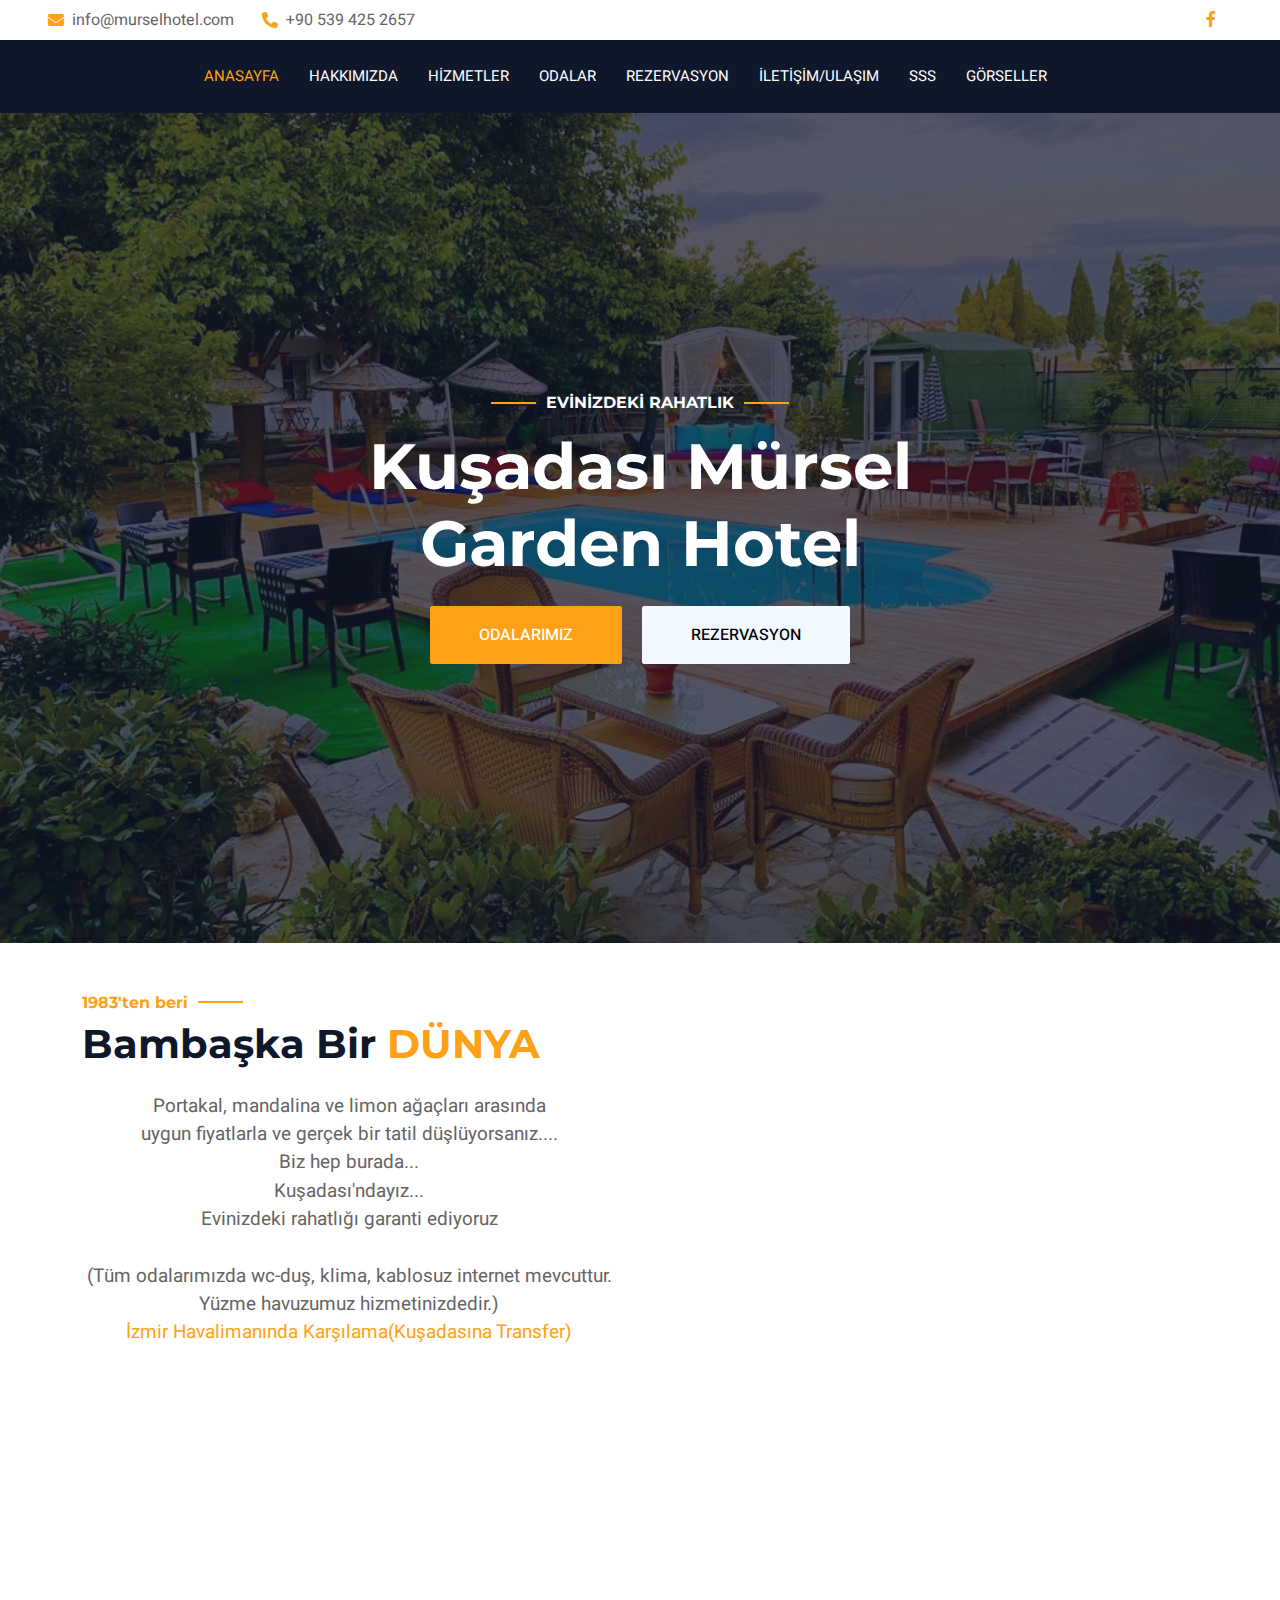
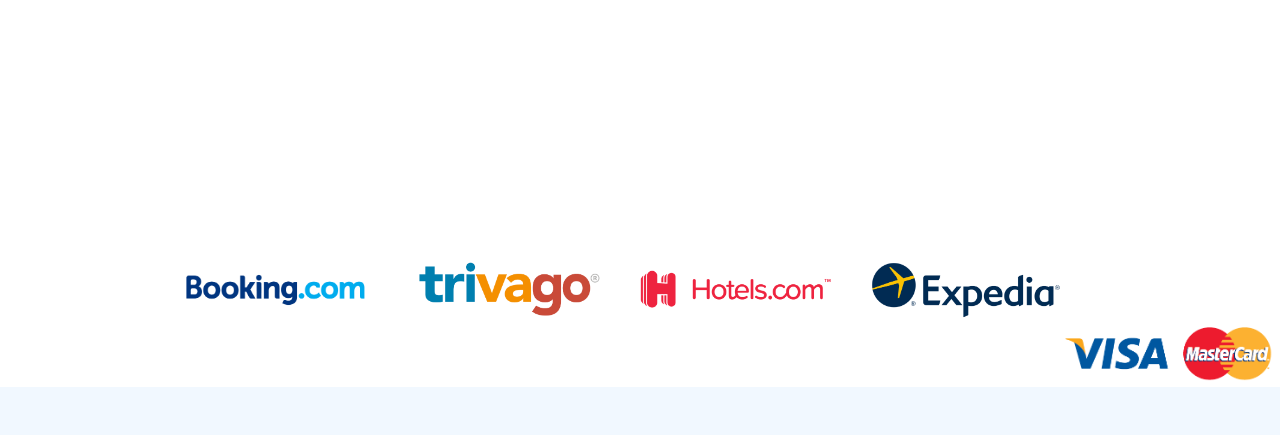
==== index.html @ a62d0f77 "All" ====
<!DOCTYPE html>
<html lang="en">

<head>
    <meta charset="utf-8">
    <title>Mürsel Garden Hotel</title>
    <meta content="width=device-width, initial-scale=1.0" name="viewport">
    <meta content="" name="keywords">
    <meta content="" name="description">

    <!-- Favicon -->
    <link href="img/favicon.ico" rel="icon">

    <!-- Google Web Fonts -->
    <link rel="preconnect" href="https://fonts.googleapis.com">
    <link rel="preconnect" href="https://fonts.gstatic.com" crossorigin>
    <link href="https://fonts.googleapis.com/css2?family=Heebo:wght@400;500;600;700&family=Montserrat:wght@400;500;600;700&display=swap" rel="stylesheet">  

    <!-- Icon Font Stylesheet -->
    <link href="https://cdnjs.cloudflare.com/ajax/libs/font-awesome/5.10.0/css/all.min.css" rel="stylesheet">
    <link href="https://cdn.jsdelivr.net/npm/bootstrap-icons@1.4.1/font/bootstrap-icons.css" rel="stylesheet">

    <!-- Libraries Stylesheet -->
    <link href="lib/animate/animate.min.css" rel="stylesheet">
    <link href="lib/owlcarousel/assets/owl.carousel.min.css" rel="stylesheet">
    <link href="lib/tempusdominus/css/tempusdominus-bootstrap-4.min.css" rel="stylesheet" />

    <!-- Customized Bootstrap Stylesheet -->
    <link href="css/bootstrap.min.css" rel="stylesheet">
    <link href="css/style.css" rel="stylesheet">
</head>

<body>
    <div class="container-xxl bg-white p-0">
        <!-- Spinner Start -->
        <div id="spinner" class="show bg-white position-fixed translate-middle w-100 vh-100 top-50 start-50 d-flex align-items-center justify-content-center">
            <div class="spinner-border text-primary" style="width: 3rem; height: 3rem;" role="status">
                <span class="sr-only">Loading...</span>
            </div>
        </div>
        <!-- Spinner End -->

        <!-- Header Start -->
        <div class="container-fluid bg-dark px-0">
            <div class="row gx-0">
                <div class="col-lg-9">
                    <div class="row gx-0 bg-white d-none d-lg-flex">
                        <div class="col-lg-7 px-5 text-start">
                            <div class="h-100 d-inline-flex align-items-center py-2 me-4">
                                <i class="fa fa-envelope text-primary me-2"></i>
                                <p class="mb-0">info@murselhotel.com</p>
                            </div>
                            <div class="h-100 d-inline-flex align-items-center py-2">
                                <i class="fa fa-phone-alt text-primary me-2"></i>
                                <p class="mb-0">+90 539 425 2657</p>
                            </div>
                        </div>
                        <div class="col-lg-5 px-5 text-end">
                            <div class="d-inline-flex align-items-center py-2">
                                <a target="_blank" class="me-3" href="http://www.facebook.com/murselhotel"><i class="fab fa-facebook-f"></i></a>
                            </div>
                        </div>
                    </div>
                    <nav class="navbar navbar-expand-lg bg-dark navbar-dark p-3 p-lg-0">
                        <button type="button" class="navbar-toggler" data-bs-toggle="collapse" data-bs-target="#navbarCollapse">
                            <span class="navbar-toggler-icon"></span>
                        </button>
                        <div class="collapse navbar-collapse justify-content-center" id="navbarCollapse">
                            <div class="navbar-nav mr-auto py-0">
                                <a href="index.html" class="nav-item nav-link active">Anasayfa</a>
                                <a href="about.html" class="nav-item nav-link">HAKKIMIZDA</a>
                                <a href="service.html" class="nav-item nav-link">HİZMETLER</a>
                                <a href="room.html" class="nav-item nav-link">Odalar</a>
                                <a href="booking.html" class="nav-item nav-link">Rezervasyon</a>
                                <a href="contact.html" class="nav-item nav-link">İLETİŞİM/ULAŞIM</a>
                                <a href="faq.html" class="nav-item nav-link">SSS</a>
                                <a href="images.html" class="nav-item nav-link">Görseller</a>
                            </div>
                           </div>
                    </nav>
                </div>
            </div>
        </div>
        <!-- Header End -->


        <!-- Carousel Start -->
        <div class="container-fluid p-0 mb-5">
            <div id="header-carousel" class="carousel slide" data-bs-ride="carousel">
                <div class="carousel-inner">
                    <div class="carousel-item active">
                        <img class="w-100" src="img/anasayfa.jpg" alt="Image">
                        <div class="carousel-caption d-flex flex-column align-items-center justify-content-center">
                            <div class="p-3" style="max-width: 700px;">
                                <h6 class="section-title text-white text-uppercase mb-3 animated slideInDown">EVİNİZDEKİ RAHATLIK</h6>
                                <h1 class="display-3 text-white mb-4 animated slideInDown">Kuşadası Mürsel Garden Hotel</h1>
                                <a href="room.html" class="btn btn-primary py-md-3 px-md-5 me-3 animated slideInLeft">Odalarımız</a>
                                <a href="booking.html" class="btn btn-light py-md-3 px-md-5 animated slideInRight">Rezervasyon</a>
                            </div>
                        </div>
                    </div>
            </div>
        </div>
        <!-- Carousel End -->



        <!-- About Start -->
        <div class="container-xxl py-5">
            <div class="container">
                <div class="row g-5 align-items-center">
                    <div class="col-lg-6">
                        <h6 class="section-title text-start text-primary">1983'ten beri</h6>
                        <h1 class="mb-4">Bambaşka Bir <span class="text-primary text-uppercase">Dünya</span></h1>
                        <p class="mb-4s">Portakal, mandalina ve limon ağaçları arasında<br>
                        uygun fiyatlarla ve gerçek bir tatil düşlüyorsanız....<br>
                        Biz hep burada...<br>
                        Kuşadası'ndayız...<br>Evinizdeki rahatlığı garanti ediyoruz<br><br>(Tüm odalarımızda wc-duş, klima, kablosuz internet mevcuttur. Yüzme havuzumuz hizmetinizdedir.)
                    <br><a target="_blank" href="https://www.murselhotel.com/Incoming%20Izmir.jpg" >İzmir Havalimanında Karşılama(Kuşadasına Transfer)</a>
                    </p>
                    </div>
                    <div class="col-lg-6">
                        <div class="row g-3">
                            <div class="col-6 text-end">
                                <img class="img-fluid rounded w-75 wow zoomIn" data-wow-delay="0.1s" src="img/anasayfa/main-1.jpg" style="margin-top: 25%;">
                            </div>
                            <div class="col-6 text-start">
                                <img class="img-fluid rounded w-100 wow zoomIn" data-wow-delay="0.3s" src="img/anasayfa/main-2.jpg">
                            </div>
                            <div class="col-6 text-end">
                                <img class="img-fluid rounded w-50 wow zoomIn" data-wow-delay="0.5s" src="img/anasayfa/main-3.png">
                            </div>
                            <div class="col-6 text-start">
                                <img class="img-fluid rounded w-75 wow zoomIn" data-wow-delay="0.7s" src="img/anasayfa/main-4.jpg">
                            </div>
                        </div>
                    </div>
                </div>
            </div>
        </div>
        <!-- About End -->



        <!-- Testimonial Start -->
        <div class="container-xxl testimonial my-5 py-5 bg-dark wow zoomIn" data-wow-delay="0.1s">
            <div class="container">
                <div class="owl-carousel testimonial-carousel py-5">
                    <div class="testimonial-item position-relative bg-white rounded overflow-hidden">
                        <p>Tek kelimeyle mükemmel bir kamp alanı. Kuşadası'nda kamp yapacaksanız tercih edebileceğiniz ilk yer olmalı.</p>
                        <div class="d-flex align-items-center">
                            <div class="ps-3">
                                <h6 class="fw-bold mb-1">M.P</h6>
                            </div>
                        </div>
                        <i class="fa fa-quote-right fa-3x text-primary position-absolute end-0 bottom-0 me-4 mb-n1"></i>
                    </div>
                    <div class="testimonial-item position-relative bg-white rounded overflow-hidden">
                        <p>Kapidan iceri gitince diğer kamp alanlarindan farkli oldugunu hissediyorsunuz.Sessiz,sakin ve huzurlu sadece cadir kampi
                        degil cok sicak ve samimi odalari da var dilerseniz oda da tercih edebilirsiniz fiyatlar da cok uygun.tercih ederseniz
                        Ares'i sevmeyi unutmayin .</p>
                        <div class="d-flex align-items-center">
                            <div class="ps-3">
                                <h6 class="fw-bold mb-1">Seyit Bey</h6>
                            </div>
                        </div>
                        <i class="fa fa-quote-right fa-3x text-primary position-absolute end-0 bottom-0 me-4 mb-n1"></i>
                    </div>
                    <div class="testimonial-item position-relative bg-white rounded overflow-hidden">
                        <p>İşletmecileri o kadar tatlı insanlar ki sanki bir hotel değil de kapı komşunuz :) Harika insanlar, size yardımcı
                        olabilmek için ellerinden geleni yapıyorlar. Ayrıca otel de çok güzel ve konforlu. Mutlaka tekrar geleceğim.</p>
                        <div class="d-flex align-items-center">
                            <div class="ps-3">
                                <h6 class="fw-bold mb-1">Talayhan Bey</h6>
                            </div>
                        </div>
                        <i class="fa fa-quote-right fa-3x text-primary position-absolute end-0 bottom-0 me-4 mb-n1"></i>
                    </div>
                </div>
            </div>
        </div>
        <!-- Testimonial End -->
        

        <!-- Footer Start -->
        <div class="container-fluid bg-dark text-light footer wow fadeIn" style="margin-top:-5%" data-wow-delay="0.1s">
            <div class="container pb-5">
                <div class="row g-5">
                    <div class="col-md-6 col-lg-4">
                        <div class="bg-primary rounded p-4">
                            <a href="index.html">
                                <h1 class="text-white text-uppercase mb-3">Mürsel Hotel</h1>
                            </a>
                            <p class="text-white mb-0">
                                <u>
                                    Pet barındırma koşullarını lütfen inceleyiniz.
                                </u>
                            </p>
                        </div>
                    </div>
                    <div class="col-md-6 col-lg-3">
                        <h6 class="section-title text-start text-primary text-uppercase mb-4">İLETİŞİM</h6>
                        <p class="mb-2"><i class="fa fa-map-marker-alt me-3"></i>Yavansu Mah. S.Demirel Bulvarı No:139,
                            Kusadası, Turkey</p>
                        <p class="mb-2"><i class="fa fa-phone-alt me-3"></i>+90 539 425 2657</p>
                        <p class="mb-2"><i class="fa fa-envelope me-3"></i>info@murselhotel.com</p>
                        <div class="d-flex pt-2">
                            <a class="btn btn-outline-light btn-social" target="_blank"
                                href="http://www.facebook.com/murselhotel"><i class="fab fa-facebook-f"></i></a>
                        </div>
                    </div>
                    <div class="col-lg-5 col-md-12">
                        <div class="row">
                            <div class="col-md-3">
                                <h6 class="section-title text-start text-primary text-uppercase mb-4">Hotel</h6>
                                <a class="btn btn-link" href="about.html">Hakkımızda</a>
                                <a class="btn btn-link" href="service.html">Hizmetlerimiz</a>
                                <a class="btn btn-link" href="room.html">Odalarımız</a>
                                <a class="btn btn-link" href="contact.html">İletişim</a>
                                <a class="btn btn-link" href="faq.html">SSS</a>
                            </div>
                            <div class="col-md-9">
                                <div class="row" style="margin-left:18%;">
                                    <div class="col-6">
                                        <a target="_blank" href="https://mursel-kamping.business.site/"
                                            style="display: flex;justify-content:center;align-items:center">
                                            <img style="width: 100%;height: auto;" src="img/resimler/camping.png" alt="Resim 5">
                                        </a>
                                    </div>
                                    <div class="col-6">
                                        <div class="col-8">
                                            <img style="width: 100%;height: auto;" src="img/resimler/motor.png" alt="Resim 5">
                                        </div>
                                        <div class="col-8">
                                            <img style="width: 100%;height: auto;" src="img/resimler/Bicycle-Friendly.png"
                                                alt="Resim 5">
                                        </div>
                                    </div>
                                </div>
                            </div>
                        </div>
                    </div>
        
                </div>
            </div>
        </div>
        <!-- Footer End -->
        <div class="row align-items-center" style="display: flex;justify-content:center;">
            <div class="column">
            <div class="column align-items-center" style="display: flex;justify-content:center;">
                <img style="width: 15%;height: auto;margin-right: 3%;" src="img/resimler/booking.png" alt="Resim 1">
                <img style="width: 15%;height: auto;margin-right: 3%;" src="img/resimler/trivago.png" alt="Resim 2">
                <img style="width: 15%;height: auto;margin-right: 3%;" src="img/resimler/hotels.png" alt="Resim 3">
                <img style="width: 15%;height: auto;margin-right: 3%;" src="img/resimler/expedia.png" alt="Resim 4">
            </div>
            <div class="column align-items-end" style="display: flex;justify-content:end;">
                <img style="width: 17%;height: auto;" src="img/resimler/visa-mastercard.png" alt="Resim 5">
            </div>
            </div>
        </div>
    </div>

    <!-- JavaScript Libraries -->
    <script src="https://code.jquery.com/jquery-3.4.1.min.js"></script>
    <script src="https://cdn.jsdelivr.net/npm/bootstrap@5.0.0/dist/js/bootstrap.bundle.min.js"></script>
    <script src="lib/wow/wow.min.js"></script>
    <script src="lib/easing/easing.min.js"></script>
    <script src="lib/waypoints/waypoints.min.js"></script>
    <script src="lib/counterup/counterup.min.js"></script>
    <script src="lib/owlcarousel/owl.carousel.min.js"></script>
    <script src="lib/tempusdominus/js/moment.min.js"></script>
    <script src="lib/tempusdominus/js/moment-timezone.min.js"></script>
    <script src="lib/tempusdominus/js/tempusdominus-bootstrap-4.min.js"></script>

    <!-- Template Javascript -->
    <script src="js/main.js"></script>
</body>

</html>
---- css/style.css ----
:root {
    --primary: #FEA116;
    --light: #F1F8FF;
    --dark: #0F172B;
}

.fw-medium {
    font-weight: 500 !important;
}

.fw-semi-bold {
    font-weight: 600 !important;
}

.back-to-top {
    position: fixed;
    display: none;
    right: 45px;
    bottom: 45px;
    z-index: 99;
}
.image-grid div {
    width: 25%;
    height: 240px;
    background-repeat: no-repeat;
    background-size: cover;
    background-position: center center;
}
.image-grid {
    display: flex;
    flex-wrap: wrap;
    max-width: 90%;
    align-items: center;
    justify-content: center;
}
/*** Spinner ***/
#spinner {
    opacity: 0;
    visibility: hidden;
    transition: opacity .5s ease-out, visibility 0s linear .5s;
    z-index: 99999;
}

#spinner.show {
    transition: opacity .5s ease-out, visibility 0s linear 0s;
    visibility: visible;
    opacity: 1;
}


/*** Button ***/
.btn {
    font-weight: 500;
    text-transform: uppercase;
    transition: .5s;
}

.btn.btn-primary,
.btn.btn-secondary {
    color: #FFFFFF;
}

.btn-square {
    width: 38px;
    height: 38px;
}

.btn-sm-square {
    width: 32px;
    height: 32px;
}

.btn-lg-square {
    width: 48px;
    height: 48px;
}

.btn-square,
.btn-sm-square,
.btn-lg-square {
    padding: 0;
    display: flex;
    align-items: center;
    justify-content: center;
    font-weight: normal;
    border-radius: 2px;
}


/*** Navbar ***/
.navbar-dark .navbar-nav .nav-link {
    margin-right: 30px;
    padding: 25px 0;
    color: #FFFFFF;
    font-size: 15px;
    text-transform: uppercase;
    outline: none;
}

.navbar-dark .navbar-nav .nav-link:hover,
.navbar-dark .navbar-nav .nav-link.active {
    color: var(--primary);
}

@media (max-width: 991.98px) {
    .navbar-dark .navbar-nav .nav-link  {
        margin-right: 0;
        padding: 10px 0;
    }
}


/*** Header ***/
.carousel-caption {
    top: 0;
    left: 0;
    right: 0;
    bottom: 0;
    background: rgba(15, 23, 43, .7);
    z-index: 1;
}

.carousel-control-prev,
.carousel-control-next {
    width: 10%;
}

.carousel-control-prev-icon,
.carousel-control-next-icon {
    width: 3rem;
    height: 3rem;
}

@media (max-width: 768px) {
    #header-carousel .carousel-item {
        position: relative;
        min-height: 250px;
    }
    
    #header-carousel .carousel-item img {
        position: absolute;
        width: 100%;
        height: 100%;
        object-fit: cover;
    }
}

.page-header {
    background-position: center center;
    background-repeat: no-repeat;
    background-size: cover;
}

.page-header-inner {
    background: rgba(15, 23, 43, .7);
}

.breadcrumb-item + .breadcrumb-item::before {
    color: var(--light);
}

.booking {
    position: relative;
    margin-top: -100px !important;
    z-index: 1;
}


/*** Section Title ***/
.section-title {
    position: relative;
    display: inline-block;
}

.section-title::before {
    position: absolute;
    content: "";
    width: 45px;
    height: 2px;
    top: 50%;
    left: -55px;
    margin-top: -1px;
    background: var(--primary);
}

.section-title::after {
    position: absolute;
    content: "";
    width: 45px;
    height: 2px;
    top: 50%;
    right: -55px;
    margin-top: -1px;
    background: var(--primary);
}

.section-title.text-start::before,
.section-title.text-end::after {
    display: none;
}


/*** Service ***/
.service-item {
    height: 320px;
    padding: 30px;
    display: flex;
    flex-direction: column;
    justify-content: center;
    text-align: center;
    background: #FFFFFF;
    box-shadow: 0 0 45px rgba(0, 0, 0, .08);
    transition: .5s;
}

.service-item:hover {
    background: var(--primary);
}

.service-item .service-icon {
    margin: 0 auto 30px auto;
    width: 65px;
    height: 65px;
    transition: .5s;
}

.service-item i,
.service-item h5,
.service-item p {
    transition: .5s;
}

.service-item:hover i,
.service-item:hover h5,
.service-item:hover p {
    color: #FFFFFF !important;
}


/*** Footer ***/

.footer {
    position: relative;
    margin-top: -110px;
    padding-top: 54px;
}

.footer .btn.btn-social {
    margin-right: 5px;
    width: 35px;
    height: 35px;
    display: flex;
    align-items: center;
    justify-content: center;
    color: var(--light);
    border: 1px solid #FFFFFF;
    border-radius: 35px;
    transition: .3s;
}

.footer .btn.btn-social:hover {
    color: var(--primary);
}

.footer .btn.btn-link {
    display: block;
    margin-bottom: 5px;
    padding: 0;
    text-align: left;
    color: #FFFFFF;
    font-size: 15px;
    font-weight: normal;
    text-transform: capitalize;
    transition: .3s;
}

.footer .btn.btn-link::before {
    position: relative;
    content: "\f105";
    font-family: "Font Awesome 5 Free";
    font-weight: 900;
    margin-right: 10px;
}

.footer .btn.btn-link:hover {
    letter-spacing: 1px;
    box-shadow: none;
}

.footer .copyright {
    padding: 25px 0;
    font-size: 15px;
    border-top: 1px solid rgba(256, 256, 256, .1);
}

.footer .copyright a {
    color: var(--light);
}

.footer .footer-menu a {
    margin-right: 15px;
    padding-right: 15px;
    border-right: 1px solid rgba(255, 255, 255, .3);
}

.footer .footer-menu a:last-child {
    margin-right: 0;
    padding-right: 0;
    border-right: none;
}
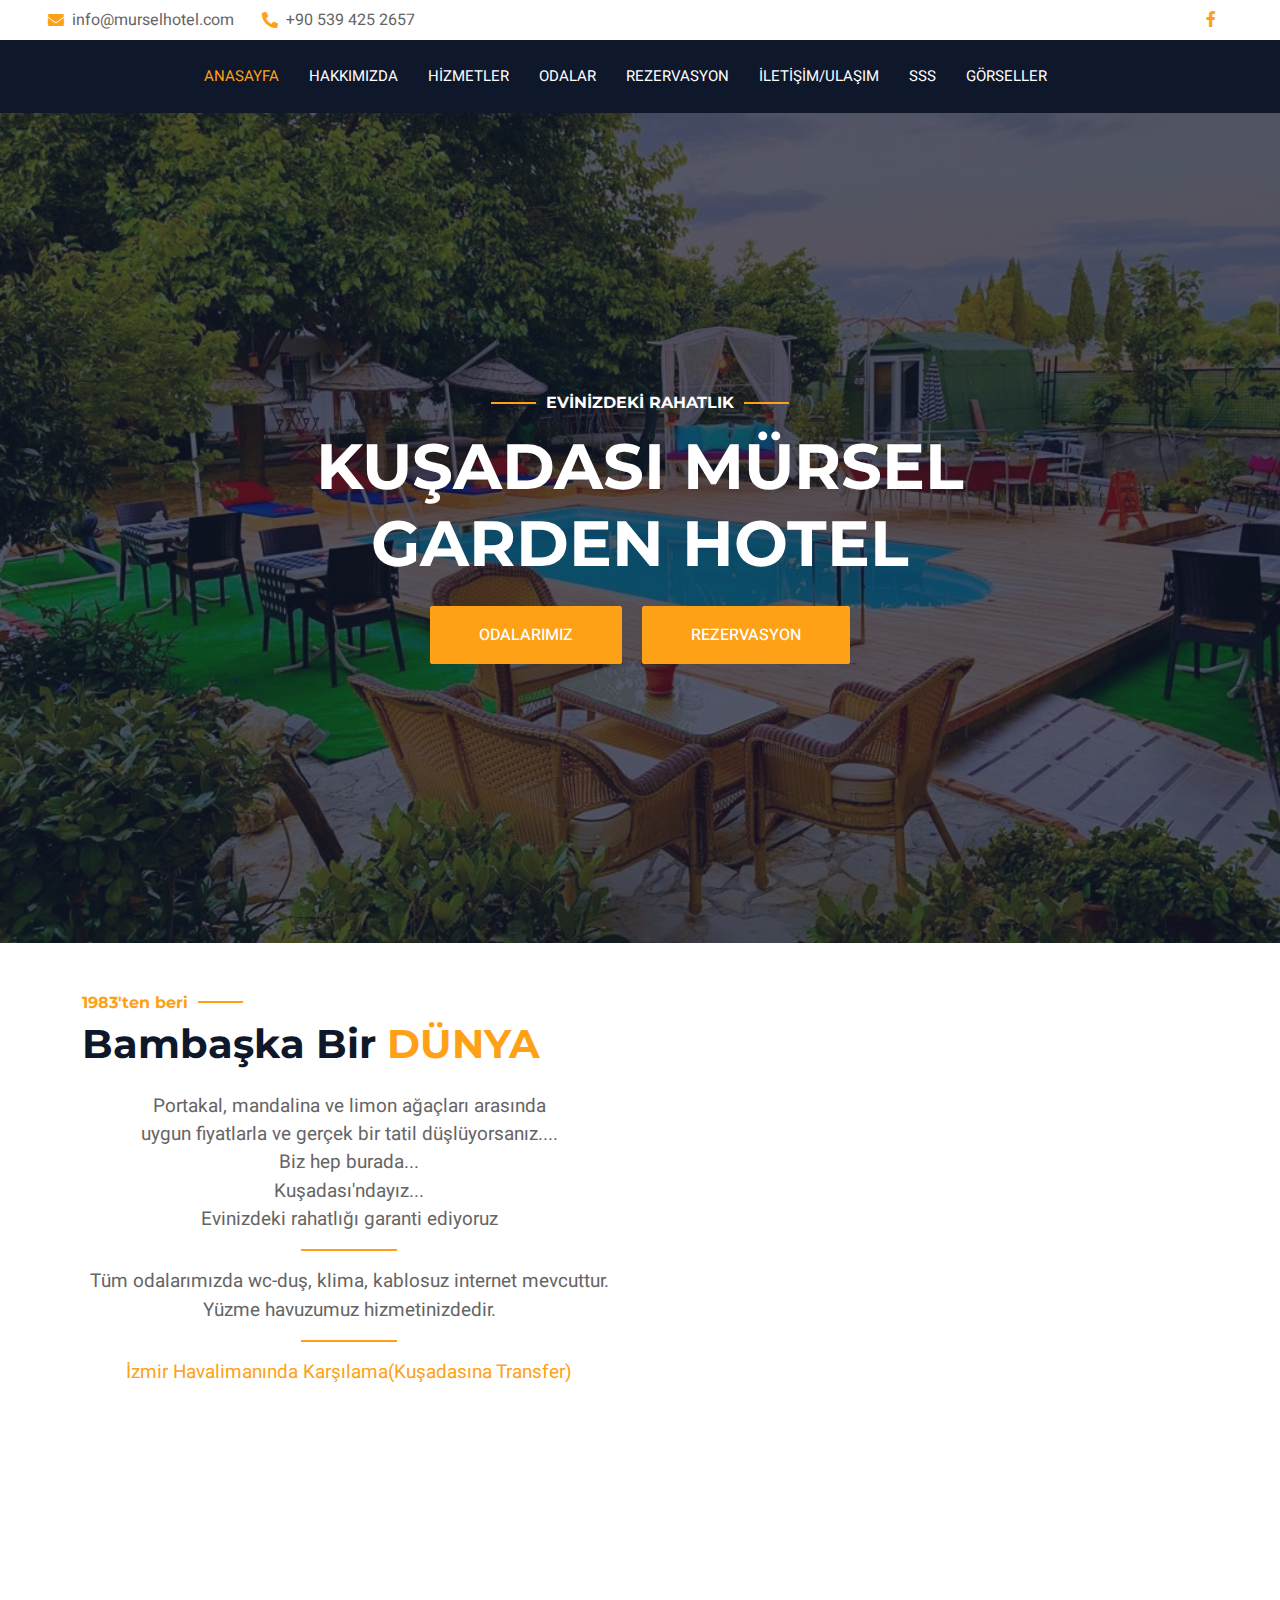
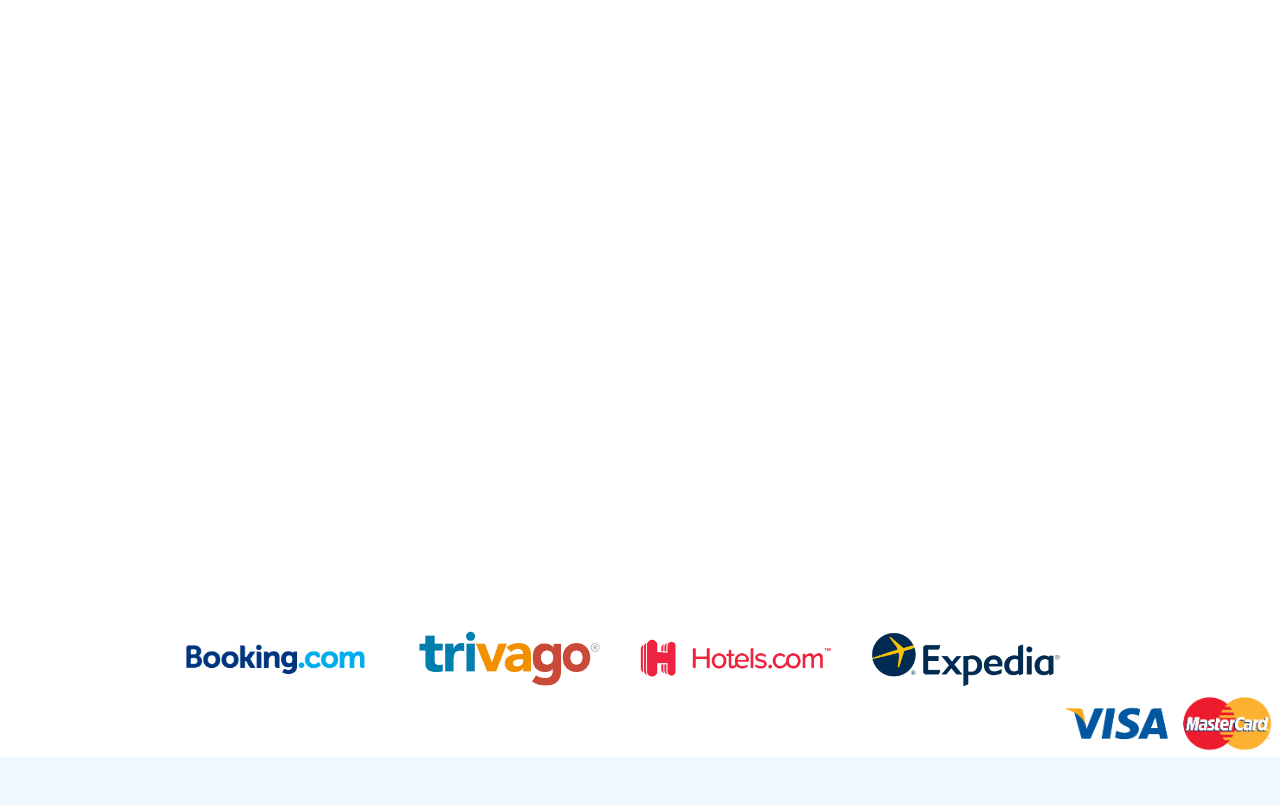
==== commit 6a8cea53: "First feedbacks" ====
--- a/index.html
+++ b/index.html
@@ -93,9 +93,9 @@
                         <div class="carousel-caption d-flex flex-column align-items-center justify-content-center">
                             <div class="p-3" style="max-width: 700px;">
                                 <h6 class="section-title text-white text-uppercase mb-3 animated slideInDown">EVİNİZDEKİ RAHATLIK</h6>
-                                <h1 class="display-3 text-white mb-4 animated slideInDown">Kuşadası Mürsel Garden Hotel</h1>
+                                <h1 class="display-3 text-white mb-4 animated slideInDown">KUŞADASI MÜRSEL GARDEN HOTEL</h1>                                
                                 <a href="room.html" class="btn btn-primary py-md-3 px-md-5 me-3 animated slideInLeft">Odalarımız</a>
-                                <a href="booking.html" class="btn btn-light py-md-3 px-md-5 animated slideInRight">Rezervasyon</a>
+                                <a href="booking.html" class="btn btn-primary py-md-3 px-md-5 animated slideInRight">Rezervasyon</a>
                             </div>
                         </div>
                     </div>
@@ -112,12 +112,21 @@
                     <div class="col-lg-6">
                         <h6 class="section-title text-start text-primary">1983'ten beri</h6>
                         <h1 class="mb-4">Bambaşka Bir <span class="text-primary text-uppercase">Dünya</span></h1>
-                        <p class="mb-4s">Portakal, mandalina ve limon ağaçları arasında<br>
-                        uygun fiyatlarla ve gerçek bir tatil düşlüyorsanız....<br>
-                        Biz hep burada...<br>
-                        Kuşadası'ndayız...<br>Evinizdeki rahatlığı garanti ediyoruz<br><br>(Tüm odalarımızda wc-duş, klima, kablosuz internet mevcuttur. Yüzme havuzumuz hizmetinizdedir.)
-                    <br><a target="_blank" href="https://www.murselhotel.com/Incoming%20Izmir.jpg" >İzmir Havalimanında Karşılama(Kuşadasına Transfer)</a>
-                    </p>
+                        <p style="text-align: center;font-size: 1.18rem;margin-bottom:0.5rem">Portakal, mandalina ve limon ağaçları arasında<br>
+                            uygun fiyatlarla ve gerçek bir tatil düşlüyorsanız....<br>
+                            Biz hep burada...<br>
+                            Kuşadası'ndayız...<br>Evinizdeki rahatlığı garanti ediyoruz<br>
+                        </p>
+                        <hr style="border-top: 2px solid #FEA116;display:flex;width:18%;margin-left: auto;margin-right: auto;opacity:1;">
+                        <p style="text-align: center;font-size: 1.18rem;margin-bottom:0.5rem">
+                            Tüm odalarımızda wc-duş, klima, kablosuz internet mevcuttur. Yüzme havuzumuz hizmetinizdedir.
+                            <br>
+                        </p>
+                        <hr style="border-top: 2px solid #FEA116;display:flex;width:18%;margin-left: auto;margin-right: auto;opacity:1;">
+                        <p style="text-align: center;font-size: 1.18rem;margin-bottom:0.5rem">
+                            <a target="_blank" href="https://www.murselhotel.com/Incoming%20Izmir.jpg">İzmir Havalimanında Karşılama(Kuşadasına
+                                Transfer)</a>
+                        </p>
                     </div>
                     <div class="col-lg-6">
                         <div class="row g-3">
@@ -141,9 +150,11 @@
         <!-- About End -->
 
 
-
+        <div class="text-center wow fadeInUp" style="margin-top:5%" data-wow-delay="0.1s">
+            <h6 class="section-title text-center text-primary text-uppercase" style="font-size: 18px;">MİSAFİRLERİMİZDEN</h6>
+        </div>
         <!-- Testimonial Start -->
-        <div class="container-xxl testimonial my-5 py-5 bg-dark wow zoomIn" data-wow-delay="0.1s">
+        <div class="container-xxl testimonial my-3 py-5 bg-dark wow zoomIn" data-wow-delay="0.1s">
             <div class="container">
                 <div class="owl-carousel testimonial-carousel py-5">
                     <div class="testimonial-item position-relative bg-white rounded overflow-hidden">
--- a/css/style.css
+++ b/css/style.css
@@ -199,6 +199,54 @@
     display: none;
 }
 
+/*** Testimonial ***/
+.testimonial {
+    background: linear-gradient(rgba(15, 23, 43, .7), rgba(15, 23, 43, .7)), url(../img/carousel-2.jpg);
+    background-position: center center;
+    background-repeat: no-repeat;
+    background-size: cover;
+}
+
+.testimonial-carousel {
+    padding-left: 65px;
+    padding-right: 65px;
+}
+
+.testimonial-carousel .testimonial-item {
+    padding: 30px;
+}
+
+.testimonial-carousel .owl-nav {
+    position: absolute;
+    width: 100%;
+    height: 40px;
+    top: calc(50% - 20px);
+    left: 0;
+    display: flex;
+    justify-content: space-between;
+    z-index: 1;
+}
+
+.testimonial-carousel .owl-nav .owl-prev,
+.testimonial-carousel .owl-nav .owl-next {
+    position: relative;
+    width: 40px;
+    height: 40px;
+    display: flex;
+    align-items: center;
+    justify-content: center;
+    color: #FFFFFF;
+    background: var(--primary);
+    border-radius: 2px;
+    font-size: 18px;
+    transition: .5s;
+}
+
+.testimonial-carousel .owl-nav .owl-prev:hover,
+.testimonial-carousel .owl-nav .owl-next:hover {
+    color: var(--primary);
+    background: #FFFFFF;
+}
 
 /*** Service ***/
 .service-item {
